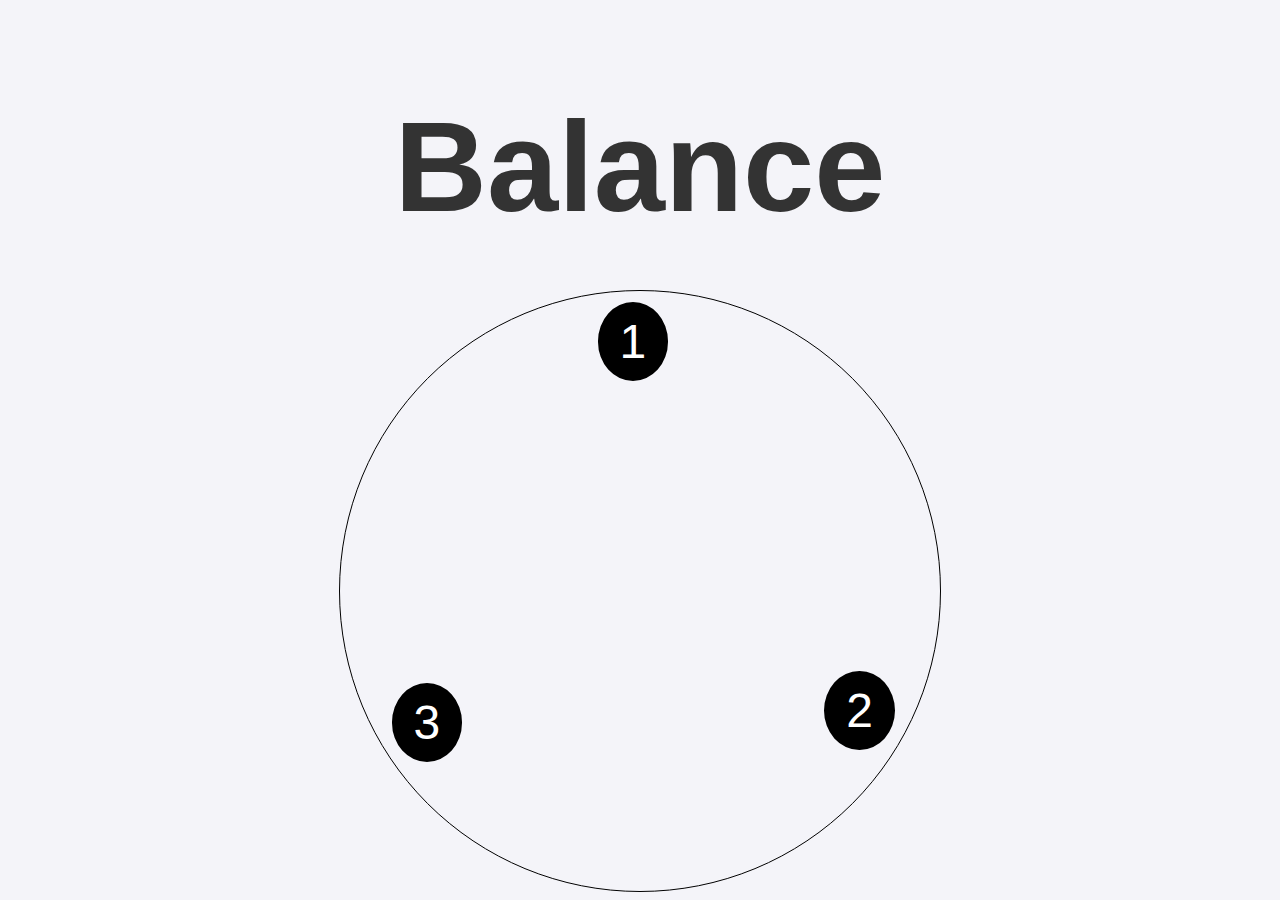
==== index.html @ 0f997861 "Mejoras rápidas en el menú principal" ====
<!DOCTYPE html>
<html lang="en">

<head>
    <meta charset="UTF-8">
    <meta name="viewport" content="width=device-width, initial-scale=1.0">
    <title>Balance</title>
    <link rel="stylesheet" href="style.css">
    <link rel="icon" href="assets/images/balance_logo.svg" type="image/png">
    <style>
        body {
            margin: 0;
            font-family: Arial, sans-serif;
            background-color: #f4f4f9;
            display: flex;
            justify-content: center;
            align-items: center;
            height: 100vh;
            flex-direction: column;
            overflow: hidden;
        }

        h1 {
            text-align: center;
            font-size: 8rem;
            color: #333;
            margin-bottom: 50px;
        }

        #level-select {
            position: relative;
            width: 600px;
            height: 600px;
            border: 1px solid black;
            /* Border to see the area */
            border-radius: 50%;
            /* Makes it a circle */
            display: flex;
            justify-content: center;
            align-items: center;
        }

        #level-select::before {
            content: '';
            position: absolute;
            width: 500px;
            /* Diameter of the inner circle */
            height: 500px;
            border-radius: 50%;
            /* Circular shape */
            border: 2px dashed black;
            /* Dashed circle border */
            pointer-events: none;
            /* Ensures it doesn't interfere with other elements */
            display: none;
            /* Hide the circle */
        }

        button {
            position: absolute;
            font-size: 3rem;
            padding: 10px 20px;
            border: 2px solid black;
            /* Add a solid black border */
            background-color: black;
            color: white;
            cursor: pointer;
            border-radius: 50%;
            transition: background-color 0.3s ease;
        }

        button:hover {
            background-color: #333;
            color: white;
        }
    </style>
</head>
<body>
    <h1>Balance</h1>
    <div id="level-select">
        <button onclick="loadLevel('level1')">1</button>
        <button onclick="loadLevel('level2')">2</button>
        <button onclick="loadLevel('level3')">3</button>
    </div>
    <div id="level-info"></div>
    <script>
        function loadLevel(level) {
            window.location.href = `level.html?level=${level}`;
        }

        // Function to calculate positions and animate the buttons
        function animateButtons() {
            const buttons = document.querySelectorAll('#level-select button');
            const radius = 250; // Radius of the circle
            const centerX = 300; // Center X of the container
            const centerY = 300; // Center Y of the container
            const angleStep = 360 / buttons.length; // Angle step between buttons
            const time = Date.now() / 1000; // Current time (in seconds)

            buttons.forEach((button, index) => {
                const angle = angleStep * index + time * 1; // Angle for each button, moving over time (45 degrees per second)
                const radian = (angle * Math.PI) / 180; // Convert angle to radians

                // Calculate the new position of the button
                const x = centerX + radius * Math.cos(radian) - button.offsetWidth / 2;
                const y = centerY + radius * Math.sin(radian) - button.offsetHeight / 2;

                // Position the button
                button.style.left = `${x}px`;
                button.style.top = `${y}px`;
            });

            // Request the next frame to continue the animation
            requestAnimationFrame(animateButtons);
        }

        // Call the animation function when the page loads
        window.onload = animateButtons;
    </script>
</body>
</html>
---- style.css ----
body {
    margin: 0;
    padding: 0;
    width: 100%;
    height: 100%;
    overflow: hidden;
}

canvas {
    display: block;
    width: 100% !important;
    height: 100% !important;
    position: absolute;
    top: 0;
    left: 0;
    z-index: 0;
}

.knob-container {
    position: absolute;
    bottom: 10px;
    left: 50%;
    transform: translateX(-50%);
    z-index: 1;
    width: 100px;
    height: 100px;
    margin: 50px auto;
}

.outer-circle, .inner-circle {
    position: absolute;
    border-radius: 50%;
}

.outer-circle {
    width: 100px;
    height: 100px;
    border: 2px solid black;
}

.inner-circle {
    width: 10px;
    height: 10px;
    background-color: black;
    transform: translate(-50%, -50%);
}

.scroll_msg {
    position: absolute;
    top: 50%;
    left: 50%;
    transform: translate(-50%, -50%);
    width: 100%;
    text-align: center;
    font-size: 20px;
    font-family: Arial;
    color: #666;
    opacity: 0;
    transition: visibility 0s, opacity 2.5s linear;
}

.scroll_msg.show {
    visibility: visible;
    opacity: 1;
}

.value {
    position: absolute;
    top: 110px;
    left: 0;
    width: 100%;
    text-align: center;
    font-size: 20px;
    font-family: Arial;
    color: #666;
}
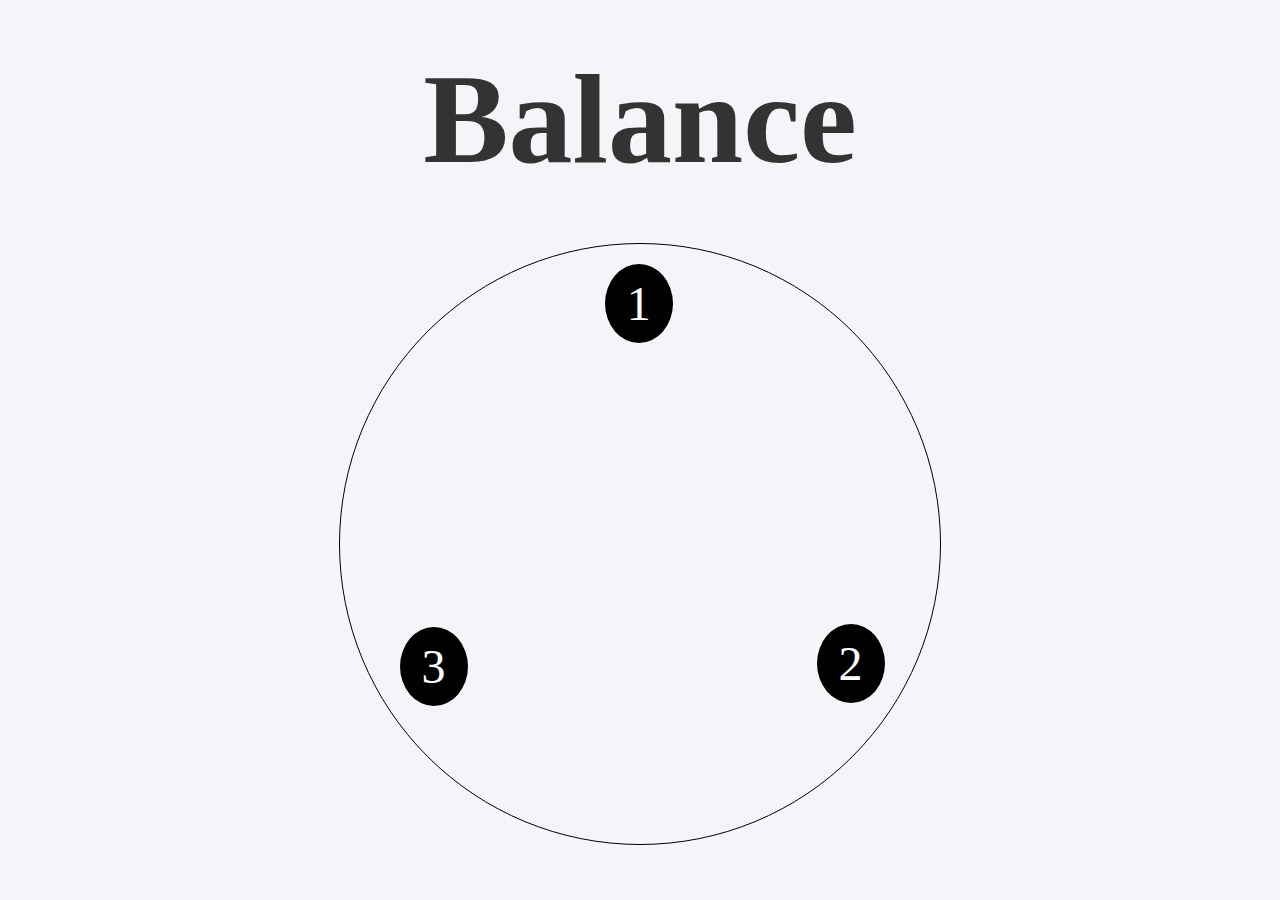
==== commit 70eb2cb5: "Se asegura que el menú de selección de botones reescala correctamente" ====
--- a/index.html
+++ b/index.html
@@ -24,36 +24,34 @@
             text-align: center;
             font-size: 8rem;
             color: #333;
+            margin-top: -10px;
             margin-bottom: 50px;
+            font-family: Georgia, 'Times New Roman', Times, serif;
         }
 
         #level-select {
             position: relative;
-            width: 600px;
-            height: 600px;
+            width: 50vw;
+            height: 50vw; 
+            max-width: 600px; 
+            max-height: 600px; 
             border: 1px solid black;
-            /* Border to see the area */
             border-radius: 50%;
-            /* Makes it a circle */
             display: flex;
             justify-content: center;
             align-items: center;
+            aspect-ratio: 1;
         }
 
         #level-select::before {
             content: '';
             position: absolute;
             width: 500px;
-            /* Diameter of the inner circle */
             height: 500px;
             border-radius: 50%;
-            /* Circular shape */
             border: 2px dashed black;
-            /* Dashed circle border */
             pointer-events: none;
-            /* Ensures it doesn't interfere with other elements */
             display: none;
-            /* Hide the circle */
         }
 
         button {
@@ -61,12 +59,13 @@
             font-size: 3rem;
             padding: 10px 20px;
             border: 2px solid black;
-            /* Add a solid black border */
             background-color: black;
             color: white;
             cursor: pointer;
             border-radius: 50%;
             transition: background-color 0.3s ease;
+            aspect-ratio: 1;
+            font-family: Georgia, 'Times New Roman', Times, serif;
         }
 
         button:hover {
@@ -91,21 +90,19 @@
         // Function to calculate positions and animate the buttons
         function animateButtons() {
             const buttons = document.querySelectorAll('#level-select button');
-            const radius = 250; // Radius of the circle
-            const centerX = 300; // Center X of the container
-            const centerY = 300; // Center Y of the container
+            const container = document.querySelector('#level-select');
+            const radius = container.offsetWidth*0.4; // Radius of the circle
+            const centerX = container.offsetWidth / 2; // Center X of the container
+            const centerY = container.offsetHeight / 2; // Center Y of the container
             const angleStep = 360 / buttons.length; // Angle step between buttons
             const time = Date.now() / 1000; // Current time (in seconds)
-
             buttons.forEach((button, index) => {
                 const angle = angleStep * index + time * 1; // Angle for each button, moving over time (45 degrees per second)
                 const radian = (angle * Math.PI) / 180; // Convert angle to radians
 
-                // Calculate the new position of the button
                 const x = centerX + radius * Math.cos(radian) - button.offsetWidth / 2;
                 const y = centerY + radius * Math.sin(radian) - button.offsetHeight / 2;
 
-                // Position the button
                 button.style.left = `${x}px`;
                 button.style.top = `${y}px`;
             });
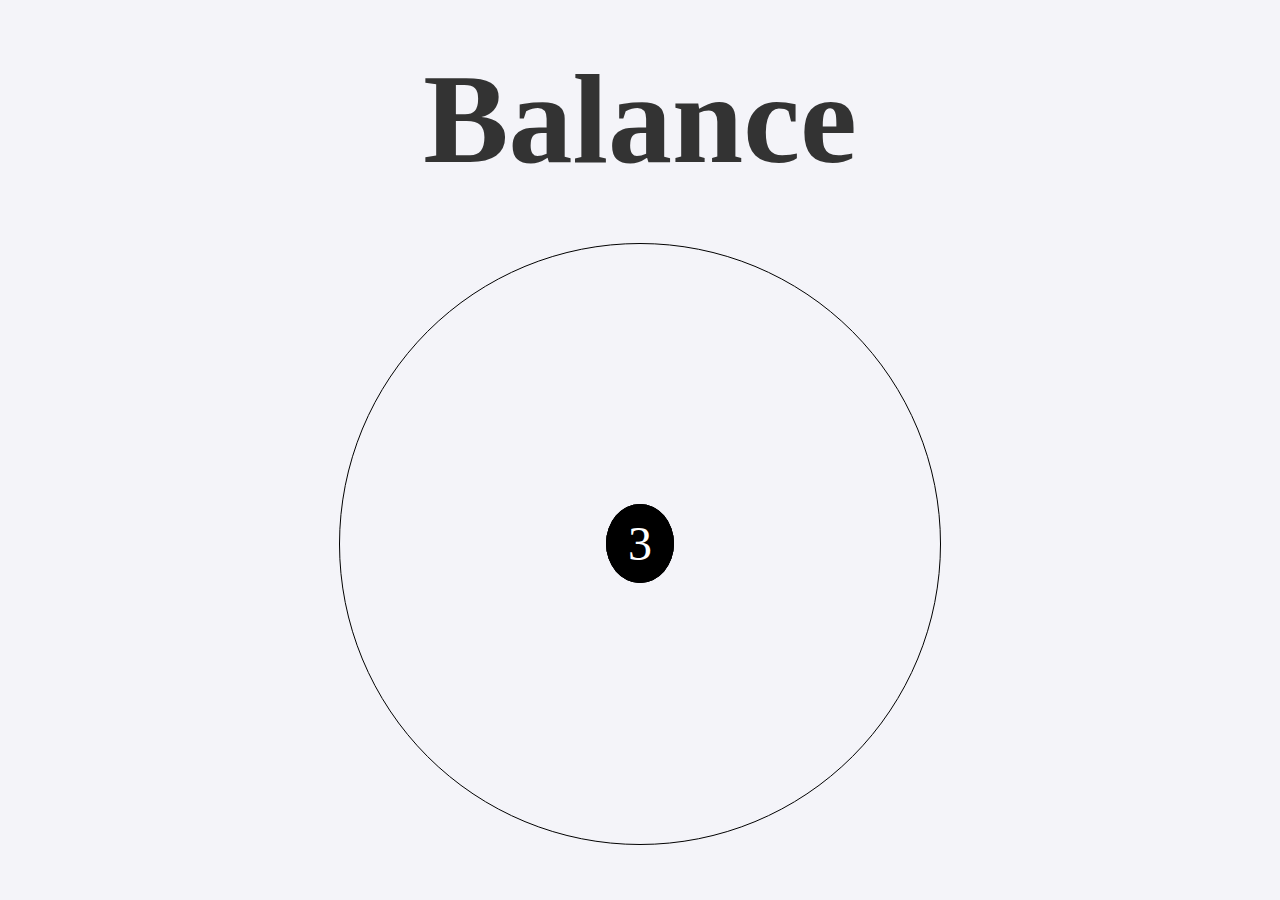
==== commit b7358954: "LLevada la lógica del level selector a otro archivo" ====
--- a/index.html
+++ b/index.html
@@ -82,37 +82,6 @@
         <button onclick="loadLevel('level3')">3</button>
     </div>
     <div id="level-info"></div>
-    <script>
-        function loadLevel(level) {
-            window.location.href = `level.html?level=${level}`;
-        }
-
-        // Function to calculate positions and animate the buttons
-        function animateButtons() {
-            const buttons = document.querySelectorAll('#level-select button');
-            const container = document.querySelector('#level-select');
-            const radius = container.offsetWidth*0.4; // Radius of the circle
-            const centerX = container.offsetWidth / 2; // Center X of the container
-            const centerY = container.offsetHeight / 2; // Center Y of the container
-            const angleStep = 360 / buttons.length; // Angle step between buttons
-            const time = Date.now() / 1000; // Current time (in seconds)
-            buttons.forEach((button, index) => {
-                const angle = angleStep * index + time * 1; // Angle for each button, moving over time (45 degrees per second)
-                const radian = (angle * Math.PI) / 180; // Convert angle to radians
-
-                const x = centerX + radius * Math.cos(radian) - button.offsetWidth / 2;
-                const y = centerY + radius * Math.sin(radian) - button.offsetHeight / 2;
-
-                button.style.left = `${x}px`;
-                button.style.top = `${y}px`;
-            });
-
-            // Request the next frame to continue the animation
-            requestAnimationFrame(animateButtons);
-        }
-
-        // Call the animation function when the page loads
-        window.onload = animateButtons;
-    </script>
+    <script src="level_selector.js"></script>   
 </body>
 </html>
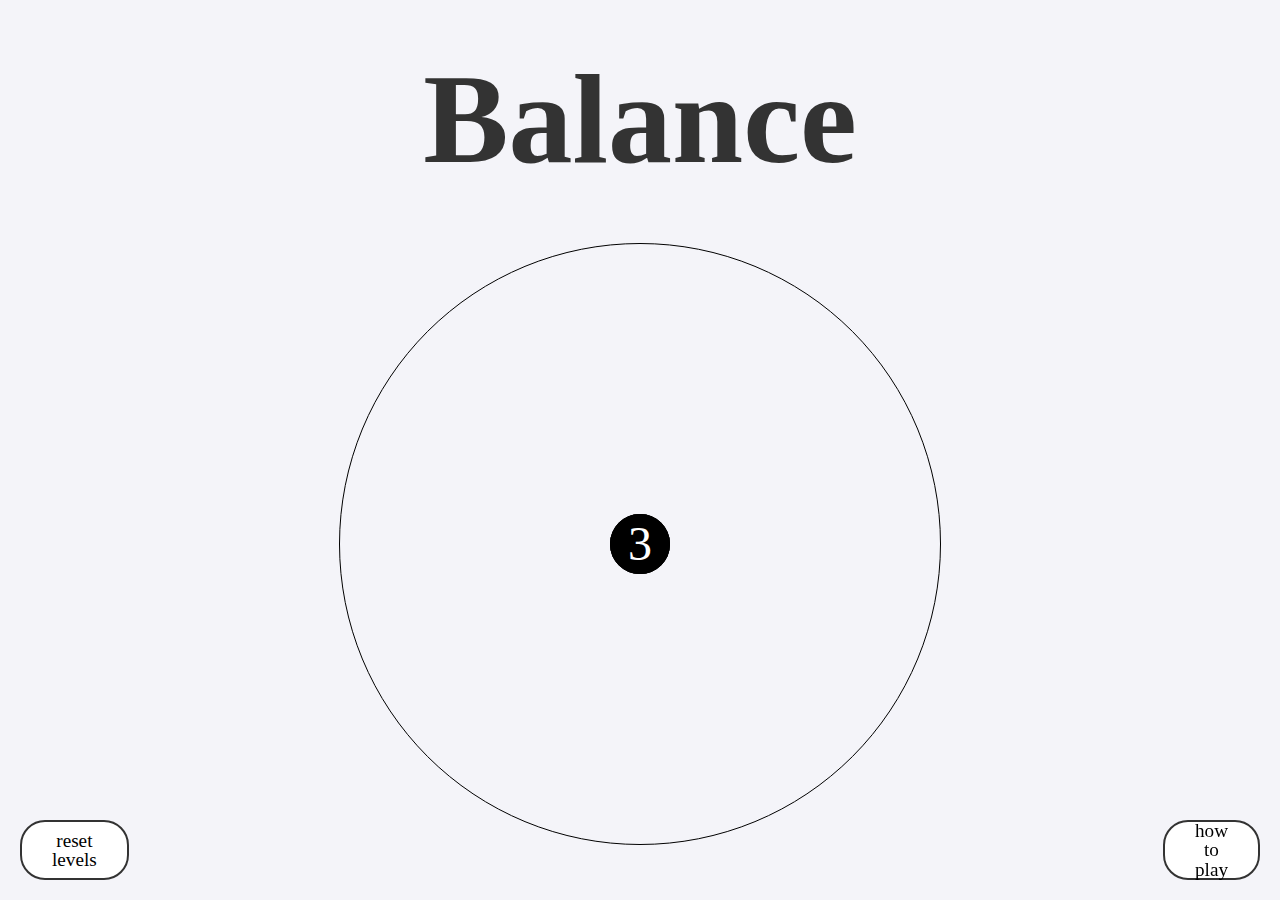
==== commit 9a6026c1: "Añadido botón para resetear local storage de niveles" ====
--- a/index.html
+++ b/index.html
@@ -56,21 +56,53 @@
 
         button {
             position: absolute;
+            width: 60px;  
+            height: 60px; 
             font-size: 3rem;
-            padding: 10px 20px;
             border: 2px solid black;
             background-color: black;
             color: white;
             cursor: pointer;
             border-radius: 50%;
             transition: background-color 0.3s ease;
-            aspect-ratio: 1;
             font-family: Georgia, 'Times New Roman', Times, serif;
+            display: flex;           
+            justify-content: center;
+            align-items: center;  
+            padding: 0;            
+            line-height: 1;         /* Ajustar line-height */
         }
 
         button:hover {
             background-color: #333;
             color: white;
+        }
+
+        .bottom-button {
+            position: fixed;
+            bottom: 20px;
+            padding: 15px 30px;
+            font-size: 1.2rem;
+            border-radius: 25px;
+            background-color:white;
+            color: black;
+            border: 2px solid #333;
+            cursor: pointer;
+            transition: all 0.3s ease;
+            font-family: Georgia, 'Times New Roman', Times, serif;
+            aspect-ratio: 16/9;
+        }
+
+        .bottom-button:hover {
+            background-color: #333;
+        }
+
+        #reset-button {
+            left: 20px;
+        }
+
+        #how-to-play-button {
+            right: 20px;
         }
     </style>
 </head>
@@ -82,6 +114,8 @@
         <button onclick="loadLevel('level3')">3</button>
     </div>
     <div id="level-info"></div>
+    <button id="reset-button" class="bottom-button" onclick="resetLevels()">reset levels</button>
+    <button id="how-to-play-button" class="bottom-button" onclick="showHowToPlay()">how to play</button>
     <script src="level_selector.js"></script>   
 </body>
-</html>
+</html>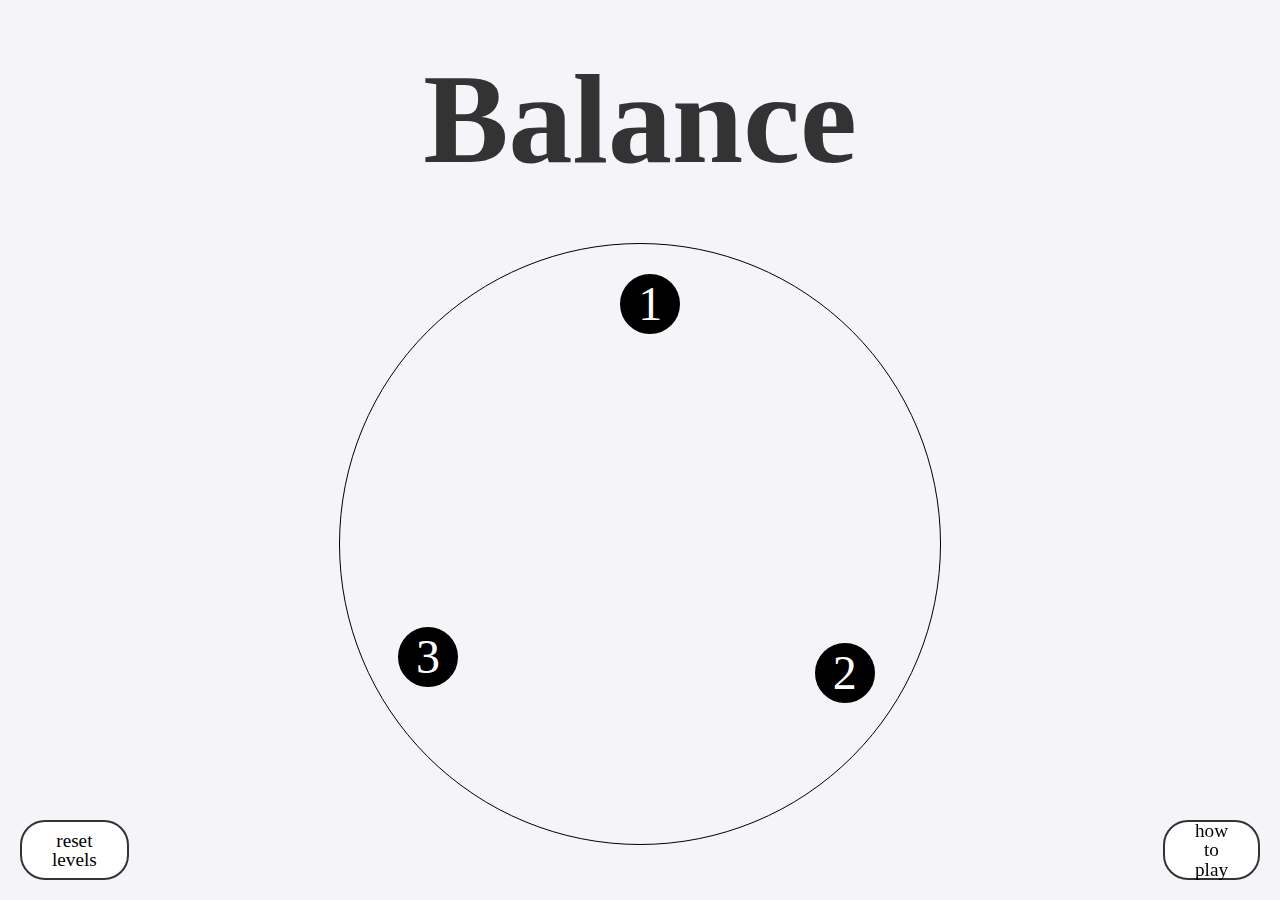
==== commit 21d85f1d: "Añadida lógica visual de los botones cuando se selecciona en la pantalla principal" ====
--- a/index.html
+++ b/index.html
@@ -73,6 +73,31 @@
             line-height: 1;         /* Ajustar line-height */
         }
 
+        @keyframes fadeOut {
+            0%   { opacity: 1.0; }
+            20%  { opacity: 0.8; }
+            80%  { opacity: 0.2; }
+            100% { opacity: 0.0; }
+        }
+
+        @keyframes fadeIn {
+            0%   { opacity: 0.0; }
+            20%  { opacity: 0.2; }
+            80%  { opacity: 0.8; }
+            100% { opacity: 1.0; }
+
+        }
+
+        button.fade-out {
+            animation: fadeOut 0.25s ease;
+            animation-fill-mode: forwards;
+        }
+
+        button.fade-in {
+            animation: fadeIn 0.25s ease;
+            animation-fill-mode: forwards;
+        }
+
         button:hover {
             background-color: #333;
             color: white;
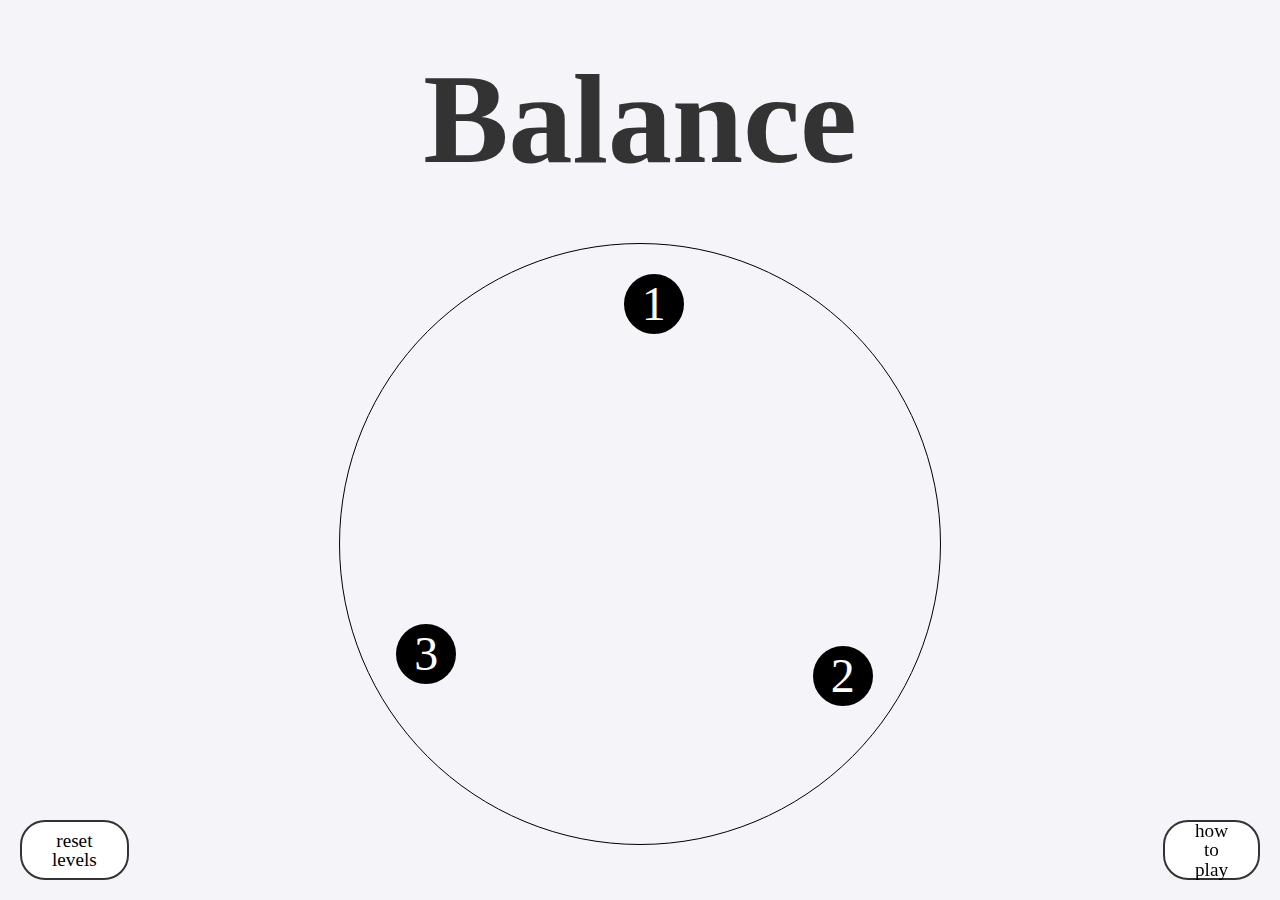
==== commit ca13b831: "Se añade el texto que indica cómo jugar" ====
--- a/index.html
+++ b/index.html
@@ -54,6 +54,23 @@
             display: none;
         }
 
+        #center-text {
+            position: absolute;
+            width: 80%;
+            top: 50%;
+            left: 50%;
+            transform: translate(-50%, -50%);
+            font-size: 1.2rem;
+            font-family: Georgia, 'Times New Roman', Times, serif;
+            color: #333;
+            line-height: 1.5;
+            z-index: 1; /* Para que esté por encima del fondo */
+            pointer-events: none; /* Ignorar clics en este texto */
+            opacity: 0;
+            justify-content: center;
+            text-align: center;
+        }
+
         button {
             position: absolute;
             width: 60px;  
@@ -98,6 +115,16 @@
             animation-fill-mode: forwards;
         }
 
+        #center-text.fade-out {
+            animation: fadeOut 0.25s ease;
+            animation-fill-mode: forwards;
+        }
+
+        #center-text.fade-in {
+            animation: fadeIn 0.25s ease;
+            animation-fill-mode: forwards;
+        }
+
         button:hover {
             background-color: #333;
             color: white;
@@ -134,6 +161,11 @@
 <body>
     <h1>Balance</h1>
     <div id="level-select">
+        <p id="center-text">
+            Mouse to repel the balls.<br>
+            Scroll to rotate the container.<br>
+            Keep balance for 5 seconds.
+        </p>
         <button onclick="loadLevel('level1')">1</button>
         <button onclick="loadLevel('level2')">2</button>
         <button onclick="loadLevel('level3')">3</button>
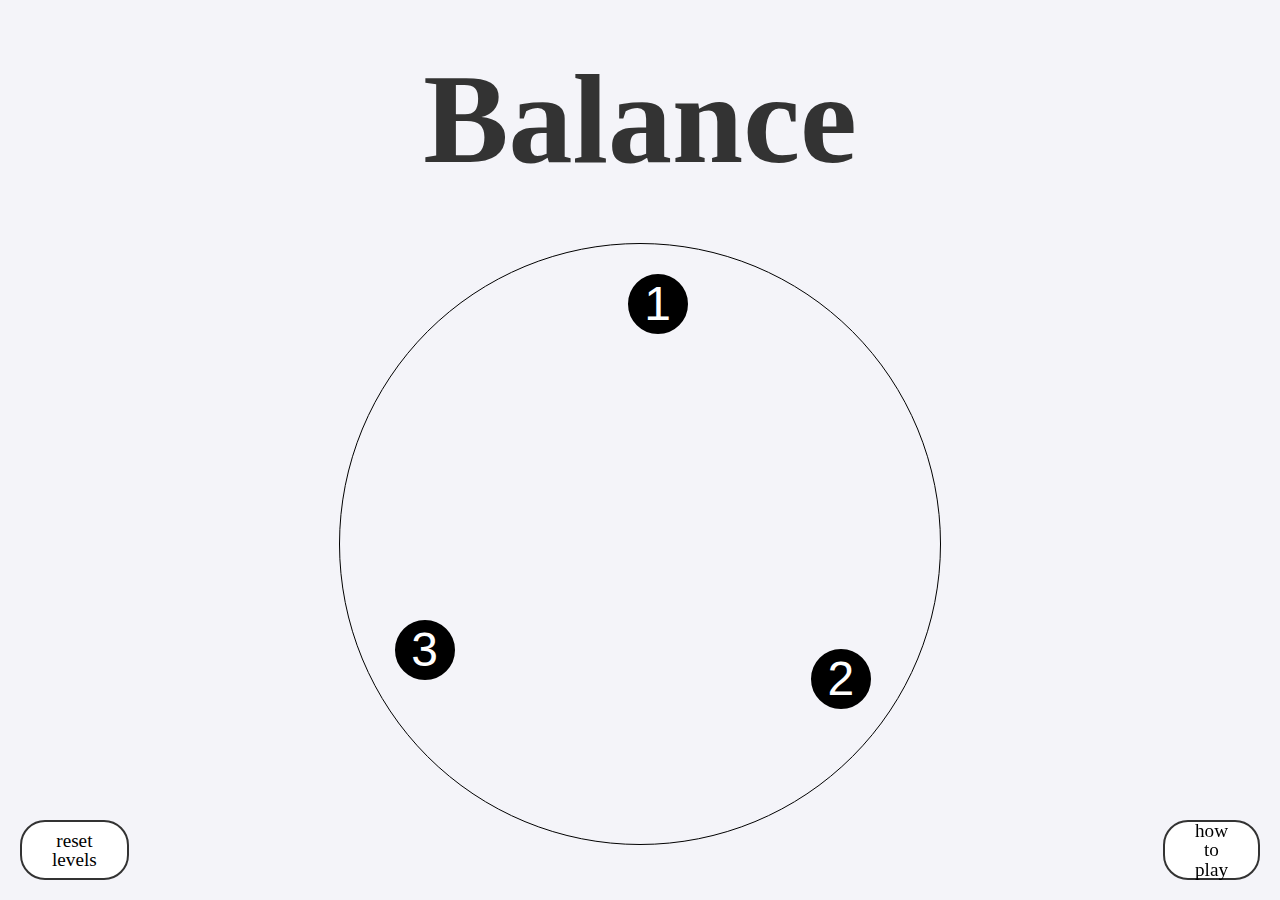
==== commit 9d76357a: "Actualiza la fuente de los botones y mejora la lógica de actualización de etiquetas en el selector d" ====
--- a/index.html
+++ b/index.html
@@ -82,7 +82,7 @@
             cursor: pointer;
             border-radius: 50%;
             transition: background-color 0.3s ease;
-            font-family: Georgia, 'Times New Roman', Times, serif;
+            font-family: 'Roboto', sans-serif;
             display: flex;           
             justify-content: center;
             align-items: center;  
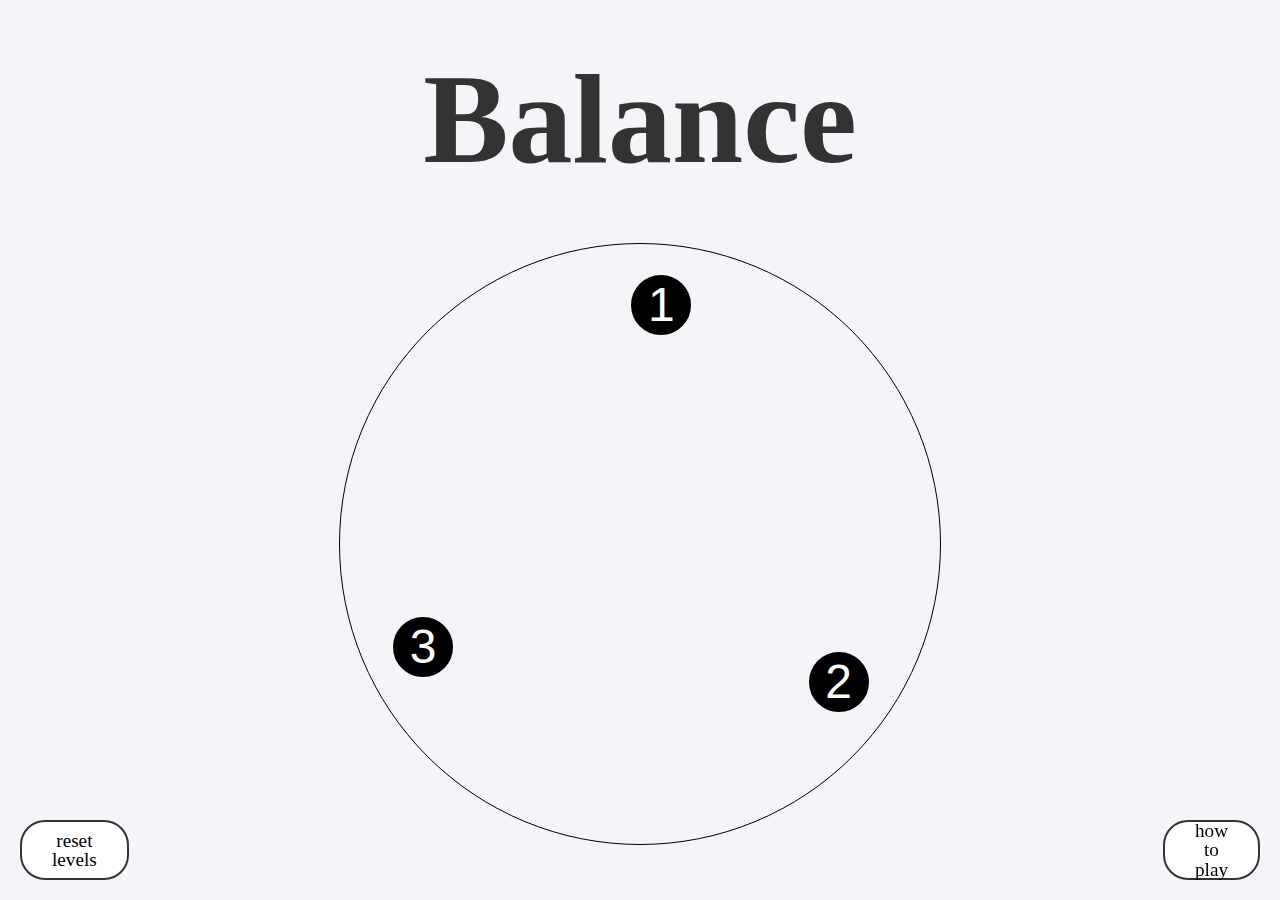
==== commit 019be4e0: "Añadido texto de finalización del juego y lógica para mostrar el tiempo total al completar niveles" ====
--- a/index.html
+++ b/index.html
@@ -68,6 +68,20 @@
             pointer-events: none; /* Ignorar clics en este texto */
             opacity: 0;
             justify-content: center;
+            text-align: center;
+        }
+
+        #game-end-text {
+            /* Modificar el posicionamiento */
+            position: relative; /* Cambiar de absolute a relative */
+            width: 100%;
+            font-size: 1.2rem;
+            font-family: 'Roboto', sans-serif;
+            color: black;
+            line-height: 5;
+            z-index: 1; /* Ajustado a un valor más razonable */
+            pointer-events: none;
+            opacity: 1;
             text-align: center;
         }
 
@@ -171,6 +185,7 @@
         <button onclick="loadLevel('level3')">3</button>
     </div>
     <div id="level-info"></div>
+    <div id="game-end-text">   </div>
     <button id="reset-button" class="bottom-button" onclick="resetLevels()">reset levels</button>
     <button id="how-to-play-button" class="bottom-button" onclick="showHowToPlay()">how to play</button>
     <script src="level_selector.js"></script>   
